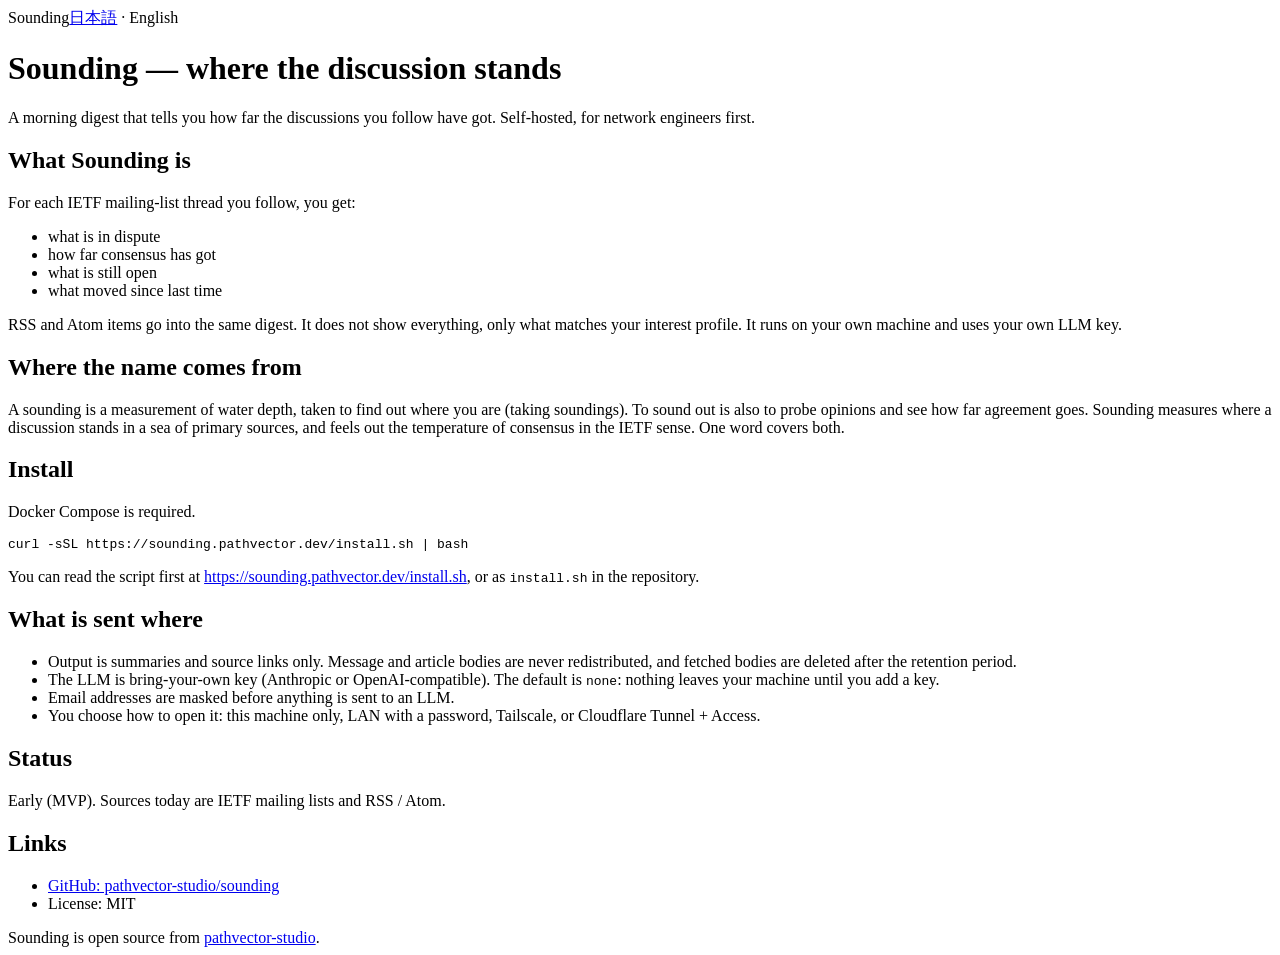
==== site/en/index.html @ c7e80211 "Phase 4 (5/5): introduction site Co-Authored-By: Claude Opus 5.5 <noreply@anthropic.com>" ====
<!doctype html>
<html lang="en">
<head>
<meta charset="utf-8">
<meta name="viewport" content="width=device-width, initial-scale=1">
<title>Sounding — where the discussion stands</title>
<meta name="description" content="A self-hosted daily digest that tells you where each IETF mailing-list thread stands, plus RSS items, filtered by your interest profile.">
<link rel="alternate" hreflang="ja" href="https://sounding.pathvector.dev/">
<link rel="icon" href="data:image/svg+xml,%3Csvg xmlns=%27http://www.w3.org/2000/svg%27 viewBox=%270 0 32 32%27%3E%3Crect width=%2732%27 height=%2732%27 rx=%276%27 fill=%27%230b5cad%27/%3E%3Cpath d=%27M4 12q6-4 12 0t12 0M4 20q6-4 12 0t12 0%27 stroke=%27white%27 stroke-width=%273%27 fill=%27none%27 stroke-linecap=%27round%27/%3E%3C/svg%3E">
<link rel="stylesheet" href="/style.css">
</head>
<body>
<div class="wrap">
<header><span class="brand">Sounding</span><span class="lang"><a href="/" hreflang="ja" lang="ja">日本語</a> · English</span></header>
<main>
<h1>Sounding — where the discussion stands</h1>
<p class="lead">A morning digest that tells you how far the discussions you follow have got. Self-hosted, for network engineers first.</p>

<h2>What Sounding is</h2>
<p>For each IETF mailing-list thread you follow, you get:</p>
<ul>
<li>what is in dispute</li>
<li>how far consensus has got</li>
<li>what is still open</li>
<li>what moved since last time</li>
</ul>
<p>RSS and Atom items go into the same digest. It does not show everything, only what matches your interest profile. It runs on your own machine and uses your own LLM key.</p>

<h2>Where the name comes from</h2>
<p>A sounding is a measurement of water depth, taken to find out where you are (taking soundings). To sound out is also to probe opinions and see how far agreement goes. Sounding measures where a discussion stands in a sea of primary sources, and feels out the temperature of consensus in the IETF sense. One word covers both.</p>

<h2>Install</h2>
<p>Docker Compose is required.</p>
<pre><code>curl -sSL https://sounding.pathvector.dev/install.sh | bash</code></pre>
<p>You can read the script first at <a href="https://sounding.pathvector.dev/install.sh">https://sounding.pathvector.dev/install.sh</a>, or as <code>install.sh</code> in the repository.</p>

<h2>What is sent where</h2>
<ul>
<li>Output is summaries and source links only. Message and article bodies are never redistributed, and fetched bodies are deleted after the retention period.</li>
<li>The LLM is bring-your-own key (Anthropic or OpenAI-compatible). The default is <code>none</code>: nothing leaves your machine until you add a key.</li>
<li>Email addresses are masked before anything is sent to an LLM.</li>
<li>You choose how to open it: this machine only, LAN with a password, Tailscale, or Cloudflare Tunnel + Access.</li>
</ul>

<h2>Status</h2>
<p>Early (MVP). Sources today are IETF mailing lists and RSS / Atom.</p>

<h2>Links</h2>
<ul>
<li><a href="https://github.com/pathvector-studio/sounding">GitHub: pathvector-studio/sounding</a></li>
<li>License: MIT</li>
</ul>
</main>
<footer>Sounding is open source from <a href="https://github.com/pathvector-studio">pathvector-studio</a>.</footer>
</div>
</body>
</html>
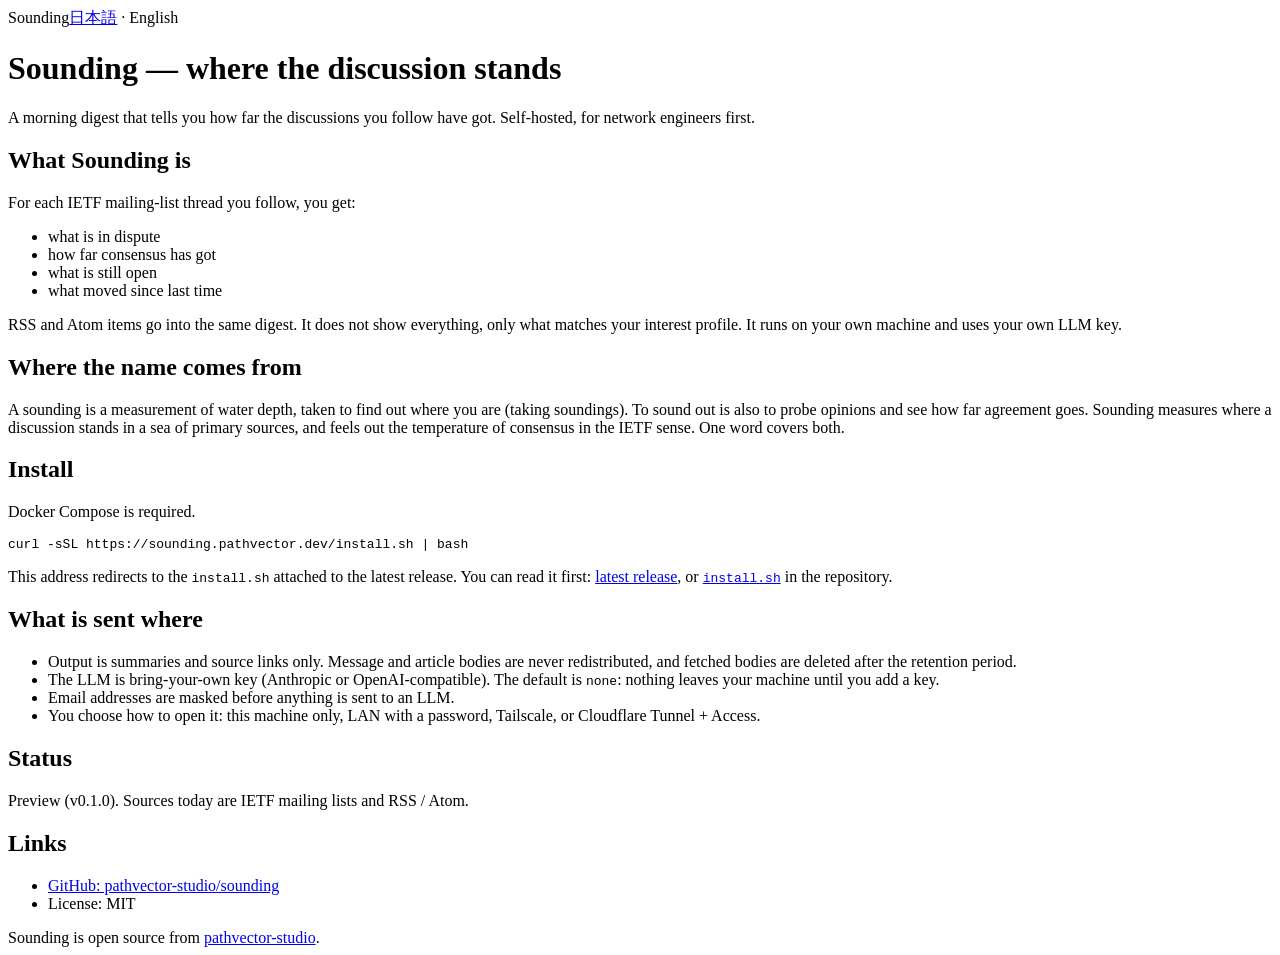
==== commit 7087979b: "Site: deploy as a Worker with static assets; /install.sh redirects to the latest Release Same publis" ====
--- a/site/en/index.html
+++ b/site/en/index.html
@@ -32,7 +32,7 @@
 <h2>Install</h2>
 <p>Docker Compose is required.</p>
 <pre><code>curl -sSL https://sounding.pathvector.dev/install.sh | bash</code></pre>
-<p>You can read the script first at <a href="https://sounding.pathvector.dev/install.sh">https://sounding.pathvector.dev/install.sh</a>, or as <code>install.sh</code> in the repository.</p>
+<p>This address redirects to the <code>install.sh</code> attached to the latest release. You can read it first: <a href="https://github.com/pathvector-studio/sounding/releases/latest">latest release</a>, or <a href="https://github.com/pathvector-studio/sounding/blob/main/install.sh"><code>install.sh</code></a> in the repository.</p>
 
 <h2>What is sent where</h2>
 <ul>
@@ -43,7 +43,7 @@
 </ul>
 
 <h2>Status</h2>
-<p>Early (MVP). Sources today are IETF mailing lists and RSS / Atom.</p>
+<p>Preview (v0.1.0). Sources today are IETF mailing lists and RSS / Atom.</p>
 
 <h2>Links</h2>
 <ul>
